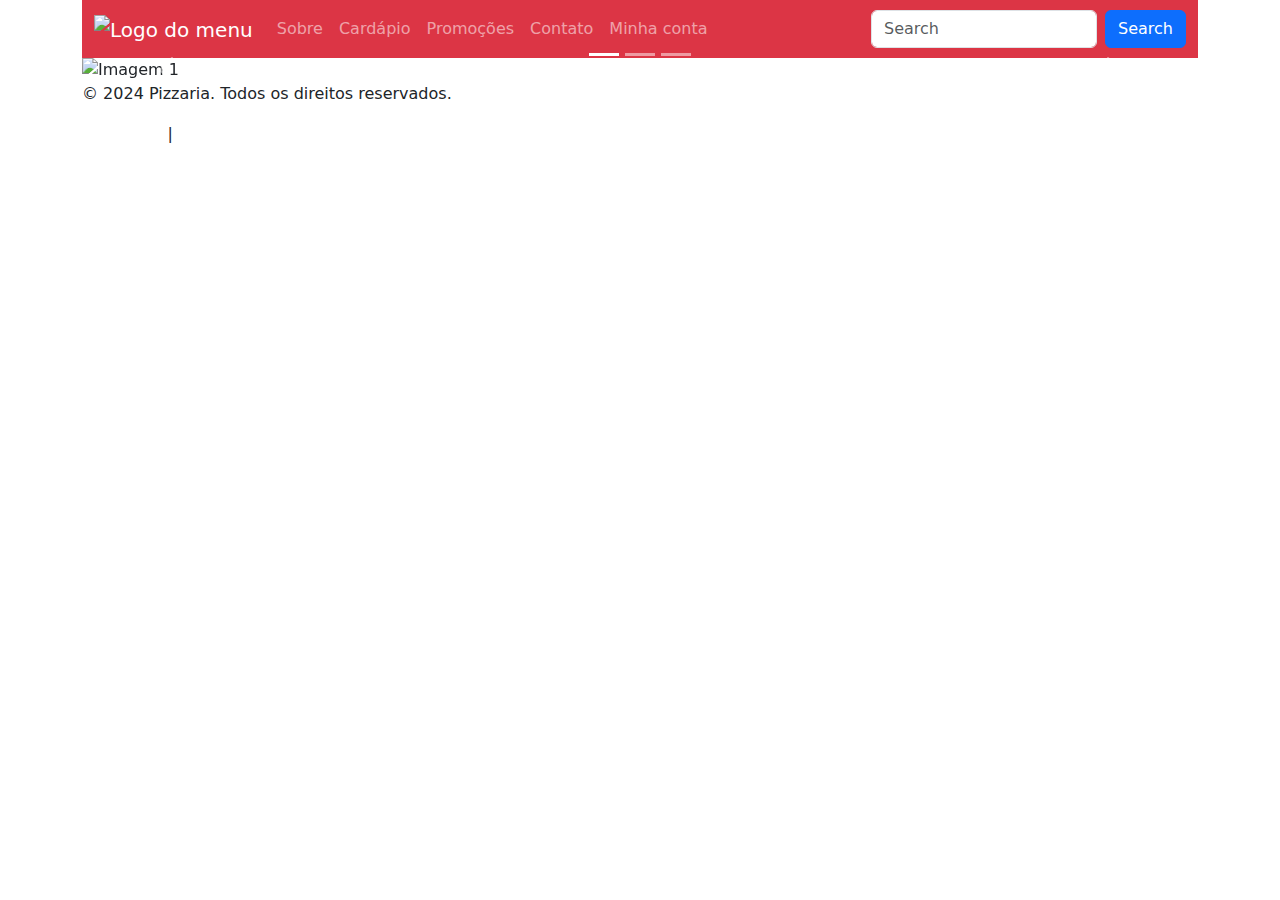
==== index.html @ 0d8d8cb7 "Add files via upload" ====
<!DOCTYPE html>
<html lang="pt-br">
<head>
    <meta charset="UTF-8">
    <meta name="viewport" content="width=device-width, initial-scale=1.0">
    <title>Pizzaria</title>
    <link rel="stylesheet" href="css/estilo.css">

     <!--CDN BOOTSTRAP-->
        <!--CSS -->
        <link href="https://cdn.jsdelivr.net/npm/bootstrap@5.3.3/dist/css/bootstrap.min.css" rel="stylesheet">
        <!--JavaScript -->
        <script src="https://cdn.jsdelivr.net/npm/bootstrap@5.3.3/dist/js/bootstrap.bundle.min.js"></script>
</head>
<body>
    <div class="container">
        <nav class="navbar navbar-expand-sm navbar-dark bg-danger">
          <div class="container-fluid">
            <a class="navbar-brand" href="javascript:void(0)"><img src="imagem/lll-removebg-preview.png" alt="Logo do menu" id="icone_menu"></a>
          <button class="navbar-toggler" type="button" data-bs-toggle="collapse" data-bs-target="#mynavbar">
            <span class="navbar-toggler-icon"></span>
         </button>
          <div class="collapse navbar-collapse" id="mynavbar">
            <ul class="navbar-nav me-auto">
               <li class="nav-item">
                 <a class="nav-link" href="sobre.html">Sobre</a>
               </li>
               <li class="nav-item">
                 <a class="nav-link" href="menu.html">Cardápio</a>
               </li>
               <li class="nav-item">
                 <a class="nav-link" href="promocoes.html">Promoções</a>
               </li>
              <li class="nav-item">
                <a class="nav-link" href="contato.html">Contato</a>
              </li>
              <li class="nav-item">
                <a class="nav-link" href="minha_conta.html">Minha conta</a>
              </li>

            </ul>
            <form class="d-flex">
             <input class="form-control me-2" type="text" placeholder="Search">
               <button class="btn btn-primary" type="button">Search</button>
             </form>
          </div>
       </div>
    
     </nav>

     <div id="demo" class="carousel slide" data-bs-ride="carousel">

        <div class="carousel-indicators">
          <button type="button" data-bs-target="#demo" data-bs-slide-to="0" class="active"></button>
          <button type="button" data-bs-target="#demo" data-bs-slide-to="1"></button>
          <button type="button" data-bs-target="#demo" data-bs-slide-to="2"></button>
        </div>
      
        <div class="carousel-inner">
          <div class="carousel-item active">
            <img src="imagem/A1.jpg" alt="Imagem 1" class="d-block w-100 ">
          </div>
          <div class="carousel-item">
            <img src="imagem/A2.jpg" alt="Imagem 2" class="d-block w-100">
          </div>
          <div class="carousel-item">
            <img src="imagem/A3.jpg"   alt="Imagem 3" class="d-block w-100">
          </div>
        </div>
      
        <button class="carousel-control-prev" type="button" data-bs-target="#demo" data-bs-slide="prev">
          <span class="carousel-control-prev-icon"></span>
        </button>
        <button class="carousel-control-next" type="button" data-bs-target="#demo" data-bs-slide="next">
          <span class="carousel-control-next-icon"></span>
        </button>
      </div>

    <footer>
        <p>&copy; 2024 Pizzaria. Todos os direitos reservados.</p>
        <p>
            <a href="https://www.Whatsapp.com" target="_blank" class="text-white">Whatsapp</a> |
            <a href="https://www.instagram.com" target="_blank" class="text-white">Instagram</a>
        </p>
    </footer>
    <script src="JS/java.js"></script>
</body>
</html>
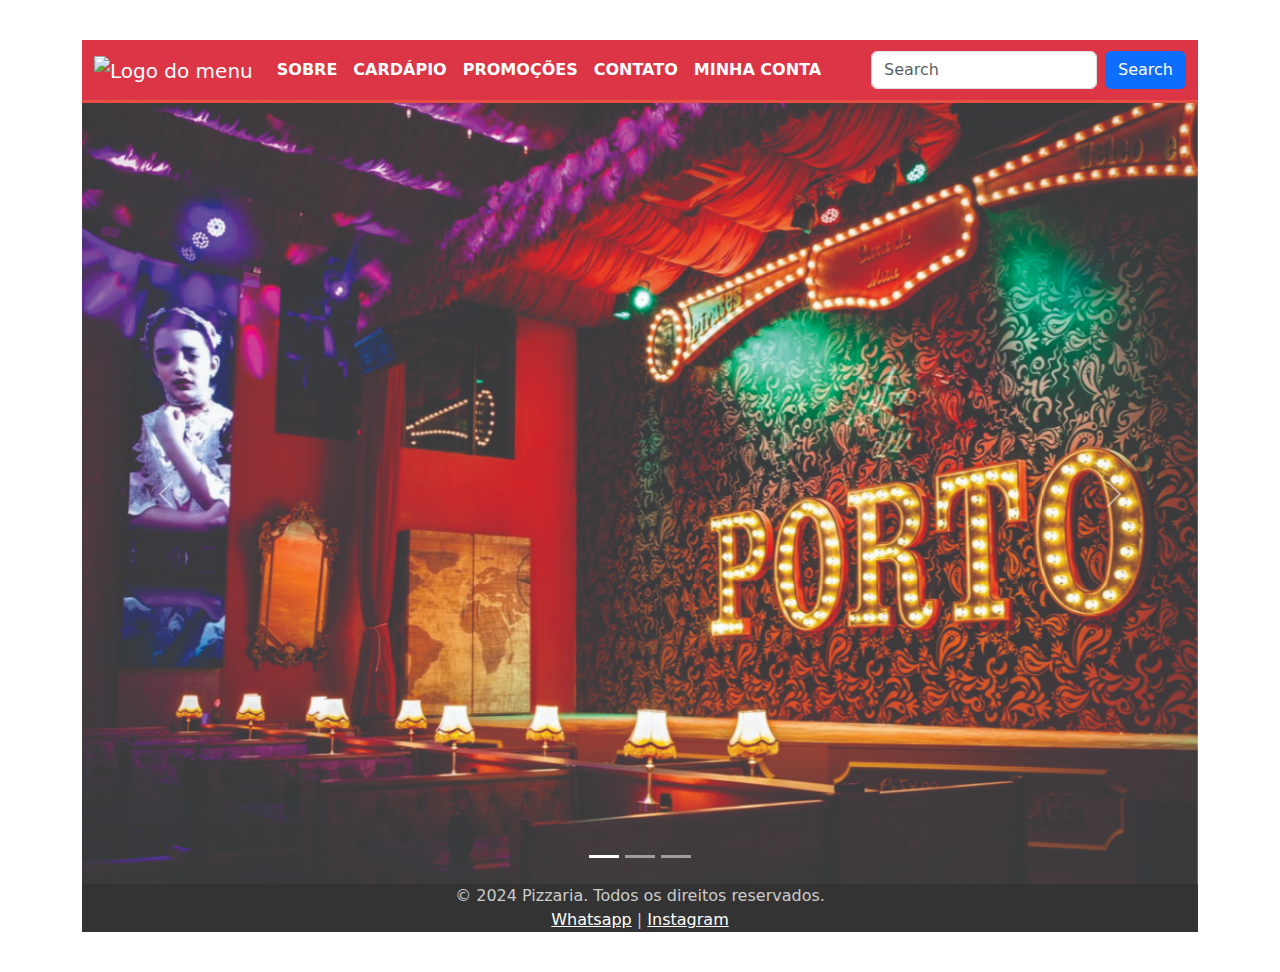
==== commit efbf7f45: "index.html" ====
--- a/index.html
+++ b/index.html
@@ -4,7 +4,7 @@
     <meta charset="UTF-8">
     <meta name="viewport" content="width=device-width, initial-scale=1.0">
     <title>Pizzaria</title>
-    <link rel="stylesheet" href="css/estilo.css">
+    <link rel="stylesheet" href="estilo.css">
 
      <!--CDN BOOTSTRAP-->
         <!--CSS -->
@@ -58,13 +58,13 @@
       
         <div class="carousel-inner">
           <div class="carousel-item active">
-            <img src="imagem/A1.jpg" alt="Imagem 1" class="d-block w-100 ">
+            <img src="A1.jpg" alt="Imagem 1" class="d-block w-100 ">
           </div>
           <div class="carousel-item">
-            <img src="imagem/A2.jpg" alt="Imagem 2" class="d-block w-100">
+            <img src="A2.jpg" alt="Imagem 2" class="d-block w-100">
           </div>
           <div class="carousel-item">
-            <img src="imagem/A3.jpg"   alt="Imagem 3" class="d-block w-100">
+            <img src="A3.jpg"   alt="Imagem 3" class="d-block w-100">
           </div>
         </div>
       
--- a/estilo.css
+++ b/estilo.css
@@ -0,0 +1,569 @@
+
+* {
+    margin: 0;
+    padding: 0;
+    box-sizing: border-box;
+}
+
+body {
+    font-family: 'Segoe UI', Tahoma, Geneva, Verdana, sans-serif;
+    background-color: #f4f7fb;
+    color: #333;
+}
+
+.navbar {
+    background-color: #ff6f61;
+    border-bottom: 3px solid #e94e45;
+}
+
+.navbar-brand img {
+    width: 150px;
+    height: auto;
+}
+
+.navbar-nav .nav-link {
+    color: #fff !important;
+    font-weight: bold;
+    text-transform: uppercase;
+    padding: 10px 15px;
+    transition: all 0.3s ease;
+}
+
+.navbar-nav .nav-link:hover {
+    color: #e94e45 !important;
+    background-color: #fff;
+    border-radius: 5px;
+}
+
+h1, h2, h3 {
+    color: #333;
+    font-weight: bold;
+    text-align: center;
+    margin-bottom: 20px;
+}
+
+.btn-primary {
+    background-color: #ff6f61;
+    border: none;
+    color: #fff;
+    font-size: 1.1rem;
+    padding: 10px 30px;
+    border-radius: 50px;
+    transition: background-color 0.3s ease, transform 0.3s ease;
+}
+
+.btn-primary:hover {
+    background-color: #e94e45;
+    transform: translateY(-5px);
+}
+
+.btn-danger {
+    background-color: #dc3545;
+    border: none;
+    color: #fff;
+    font-size: 1.1rem;
+    padding: 10px 30px;
+    border-radius: 50px;
+    transition: background-color 0.3s ease, transform 0.3s ease;
+}
+
+.btn-danger:hover {
+    background-color: #c82333;
+    transform: translateY(-5px);
+}
+
+.btn-secondary {
+    background-color: #6c757d;
+    border: none;
+    color: #fff;
+    font-size: 1.1rem;
+    padding: 10px 30px;
+    border-radius: 50px;
+    transition: background-color 0.3s ease, transform 0.3s ease;
+}
+
+.btn-secondary:hover {
+    background-color: #5a6268;
+    transform: translateY(-5px);
+}
+
+.container {
+    max-width: 1200px;
+    margin: 0 auto;
+    padding: 40px 20px;
+}
+
+.list-group-item {
+    border: none;
+    padding: 15px;
+    font-size: 1rem;
+    color: #666;
+    transition: background-color 0.3s ease;
+}
+
+.list-group-item:hover {
+    background-color: #f1f1f1;
+}
+footer {
+    margin-top: auto; /* Faz o footer ficar na parte inferior */
+    text-align: center; /* Centraliza o texto */
+}
+
+footer p {
+    margin: 0;
+    font-size: 1rem;
+    background-color: #333;
+    color: #ccc;
+}
+
+.confirmation {
+    background-color: #f9f9f9;
+    padding: 40px 0;
+    text-align: center;
+}
+
+.confirmation h2 {
+    font-size: 2rem;
+    color: #333;
+    margin-bottom: 30px;
+}
+
+#purchase-details {
+    background-color: #fff;
+    padding: 30px;
+    border-radius: 10px;
+    box-shadow: 0 4px 15px rgba(0, 0, 0, 0.1);
+    margin-bottom: 30px;
+}
+
+#purchase-items {
+    list-style-type: none;
+    padding-left: 0;
+}
+
+#purchase-items li {
+    font-size: 1.1rem;
+    margin-bottom: 10px;
+}
+
+#purchase-total {
+    font-size: 1.25rem;
+    font-weight: bold;
+    color: #333;
+    margin-top: 20px;
+}
+
+#print-button, #back-button {
+    background-color: #28a745;
+    color: #fff;
+    padding: 15px 30px;
+    border: none;
+    border-radius: 50px;
+    font-size: 1.1rem;
+    transition: background-color 0.3s ease, transform 0.3s ease;
+    cursor: pointer;
+}
+
+#print-button:hover, #back-button:hover {
+    background-color: #218838;
+    transform: translateY(-5px);
+}
+
+
+.promo-container {
+    display: grid;
+    grid-template-columns: repeat(auto-fill, minmax(300px, 1fr));
+    gap: 30px;
+    margin-top: 40px;
+}
+
+.promo-item {
+    background-color: #fff;
+    padding: 20px;
+    border-radius: 10px;
+    box-shadow: 0 4px 15px rgba(0, 0, 0, 0.1);
+    transition: transform 0.3s ease, box-shadow 0.3s ease;
+    text-align: center;
+}
+
+.promo-item:hover {
+    transform: translateY(-5px);
+    box-shadow: 0 8px 25px rgba(0, 0, 0, 0.15);
+}
+
+.promo-item h3 {
+    color: #ff6f61;
+    font-size: 1.5rem;
+    margin-bottom: 15px;
+}
+
+.promo-item p {
+    color: #666;
+    margin-bottom: 20px;
+}
+
+.promo-item .btn {
+    background-color: #ff6f61;
+    color: #fff;
+    font-size: 1rem;
+    border-radius: 50px;
+    padding: 10px 25px;
+    transition: background-color 0.3s ease, transform 0.3s ease;
+}
+
+.promo-item .btn:hover {
+    background-color: #e94e45;
+    transform: translateY(-5px);
+}
+
+
+#foto_fundador
+{
+    width: 50%;
+    height: 50%;
+    margin-top: 3%;
+    border: 10px double #f2dada;
+}
+
+.col p
+{
+    text-align: justify;
+    font-size: 1.2rem;
+    margin-top: 3%;
+}
+
+* {
+    margin: 0;
+    padding: 0;
+    box-sizing: border-box;
+}
+
+body {
+    font-family: 'Segoe UI', Tahoma, Geneva, Verdana, sans-serif;
+    background-color: #f4f7fb;
+    color: #333;
+    line-height: 1.6;
+}
+
+.navbar {
+    background-color: #ff6f61;
+    border-bottom: 3px solid #e94e45;
+}
+
+.navbar-brand img {
+    width: 150px;
+    height: auto;
+}
+
+.navbar-nav .nav-link {
+    color: #fff !important;
+    font-weight: bold;
+    text-transform: uppercase;
+    padding: 10px 15px;
+    transition: all 0.3s ease;
+}
+
+.navbar-nav .nav-link:hover {
+    color: #e94e45 !important;
+    background-color: #fff;
+    border-radius: 5px;
+}
+
+#contato {
+    background-color: #fff;
+    padding: 40px 0;
+    border-radius: 10px;
+    box-shadow: 0 4px 15px rgba(0, 0, 0, 0.1);
+    margin: 20px 0;
+}
+
+#contato h2 {
+    font-size: 2rem;
+    color: #ff6f61;
+    text-align: center;
+    margin-bottom: 30px;
+}
+
+#contato form {
+    max-width: 800px;
+    margin: 0 auto;
+    background-color: #f8f9fa;
+    padding: 30px;
+    border-radius: 10px;
+    box-shadow: 0 4px 15px rgba(0, 0, 0, 0.1);
+}
+
+#contato label {
+    font-size: 1.1rem;
+    color: #333;
+    margin-bottom: 10px;
+    display: block;
+}
+
+#contato input, #contato textarea {
+    width: 100%;
+    padding: 12px;
+    margin-bottom: 20px;
+    border: 1px solid #ccc;
+    border-radius: 5px;
+    font-size: 1rem;
+    transition: border 0.3s ease;
+}
+
+#contato input:focus, #contato textarea:focus {
+    border-color: #ff6f61;
+    outline: none;
+}
+
+#contato button {
+    background-color: #ff6f61;
+    color: #fff;
+    padding: 12px 30px;
+    font-size: 1.1rem;
+    border: none;
+    border-radius: 30px;
+    cursor: pointer;
+    transition: background-color 0.3s ease;
+}
+
+#contato button:hover {
+    background-color: #e94e45;
+}
+
+.card {
+    background-color: #fff;
+    border-radius: 10px;
+    box-shadow: 0 4px 15px rgba(0, 0, 0, 0.1);
+    margin-bottom: 30px;
+}
+
+.card-header {
+    background-color: #ff6f61;
+    color: #fff;
+    font-size: 1.2rem;
+    padding: 15px;
+    border-radius: 10px 10px 0 0;
+}
+
+.card-body {
+    padding: 20px;
+}
+
+.card-body p {
+    font-size: 1rem;
+    color: #555;
+}
+
+.card-body .btn {
+    background-color: #ff6f61;
+    color: #fff;
+    padding: 10px 20px;
+    border-radius: 30px;
+    font-size: 1rem;
+    border: none;
+    transition: background-color 0.3s ease;
+}
+
+.card-body .btn:hover {
+    background-color: #e94e45;
+}
+
+.card-body .btn-secondary {
+    background-color: #6c757d;
+}
+
+.card-body .btn-secondary:hover {
+    background-color: #5a6268;
+}
+
+.card-footer {
+    background-color: #f8f9fa;
+    padding: 10px;
+    border-radius: 0 0 10px 10px;
+    text-align: center;
+}
+
+#menu {
+    background-color: #fff;
+    padding: 40px 0;
+}
+
+#menu h2 {
+    font-size: 2rem;
+    color: #ff6f61;
+    text-align: center;
+    margin-bottom: 30px;
+}
+
+#menu .menu-item {
+    display: flex;
+    justify-content: space-between;
+    align-items: center;
+    background-color: #f8f9fa;
+    padding: 15px;
+    margin-bottom: 15px;
+    border-radius: 10px;
+    box-shadow: 0 4px 10px rgba(0, 0, 0, 0.1);
+}
+
+#menu .menu-item:hover {
+    box-shadow: 0 6px 15px rgba(0, 0, 0, 0.1);
+}
+
+#menu .menu-item img {
+    width: 80px;
+    height: 80px;
+    border-radius: 10px;
+}
+
+#menu .menu-item .item-info {
+    flex: 1;
+    padding-left: 20px;
+}
+
+#menu .menu-item .item-info h4 {
+    font-size: 1.2rem;
+    color: #333;
+    margin-bottom: 5px;
+}
+
+#menu .menu-item .item-info p {
+    font-size: 1rem;
+    color: #777;
+    margin-bottom: 10px;
+}
+
+#menu .menu-item .item-info .price {
+    font-size: 1.3rem;
+    color: #cf0000;
+    font-weight: bold;
+}
+
+#menu .menu-item .btn-add-to-cart {
+    background-color: #cf0000;
+    color: #fff;
+    padding: 10px 20px;
+    border-radius: 30px;
+    font-size: 1rem;
+    border: none;
+    transition: background-color 0.3s ease;
+}
+
+#menu .menu-item .btn-add-to-cart:hover {
+    background-color: #e94e45;
+}
+
+.description {
+    font-size: 1rem; /* Define um tamanho de fonte consistente para a descrição */
+    color: #666; /* Cor do texto da descrição */
+    margin: 10px 0; /* Margem acima e abaixo da descrição */
+    text-align: center; /* Centraliza o texto da descrição */
+}
+
+#cart {
+    background-color: #7a161680;
+    border-radius: 8px;
+    box-shadow: 0 2px 4px rgba(0,0,0,0.1);
+    padding: 1rem;
+    position: fixed;
+    right: 20px;
+    top: 80px;
+    width: 280px;
+    max-height: calc(100vh - 100px);
+    overflow-y: auto;
+}
+
+#cart h3 {
+    font-size: 1.2rem;
+    margin-bottom: 1rem;
+}
+
+#cart-items {
+    list-style-type: none;
+    margin-bottom: 1rem;
+}
+
+#cart-items li {
+    border-bottom: 1px solid #eee;
+    padding: 0.5rem 0;
+}
+
+#cart-total {
+    font-weight: bold;
+    color: #cf0000;
+}
+
+/* Notification */
+#notification {
+    position: fixed;
+    top: 20px;
+    right: 20px;
+    background-color: #4CAF50;
+    color: #fff;
+    padding: 1rem;
+    border-radius: 4px;
+    box-shadow: 0 2px 4px rgba(0,0,0,0.2);
+    opacity: 0;
+    transition: opacity 0.3s ease;
+}
+
+#notification.show {
+    opacity: 1;
+}
+
+button {
+    background-color: #ca1616;
+    color: #fff;
+    border: none;
+    padding: 0.5rem 1rem;
+    border-radius: 4px;
+    cursor: pointer;
+    transition: background-color 0.3s ease;
+}
+
+button:hover {
+   background-color:none;
+}
+
+/* Container do mapa */
+.mapa {
+    width: 100%;
+    max-width: 1200px; /* Limita a largura do mapa em telas grandes */
+    margin: 60px auto; /* Centraliza e dá margem superior para espaçamento */
+    padding: 20px; /* Espaçamento interno para o mapa não ficar grudado */
+    background-color: #f4f4f4; /* Fundo suave para destacar o mapa */
+    border-radius: 15px; /* Bordas arredondadas para suavizar a estética */
+    box-shadow: 0 6px 25px rgba(0, 0, 0, 0.1); /* Sombra com mais profundidade para efeito elegante */
+}
+
+/* Estilo para o iframe do mapa */
+.mapa iframe {
+    width: 100%; /* O mapa ocupa toda a largura disponível */
+    height: 500px; /* Altura fixa para o mapa */
+    border-radius: 10px; /* Bordas arredondadas no iframe */
+    border: none; /* Remove borda padrão do iframe */
+}
+
+/* Título da seção de mapa */
+.mapa-titulo {
+    font-size: 2rem;
+    font-weight: bold;
+    color: #cc6c36; /* Cor que remete a algo mais acolhedor e que lembra o tom da pizza */
+    text-align: center;
+    margin-bottom: 20px;
+    text-transform: uppercase;
+    letter-spacing: 1px; /* Espaçamento entre as letras */
+}
+
+/* Descrição ou texto adicional para o mapa */
+.mapa-descricao {
+    font-size: 1.2rem;
+    color: #333; /* Cor escura para legibilidade */
+    text-align: center;
+    margin-top: 20px;
+    line-height: 1.6;
+    max-width: 800px; /* Limita a largura do texto */
+    margin-left: auto;
+    margin-right: auto;
+}
+
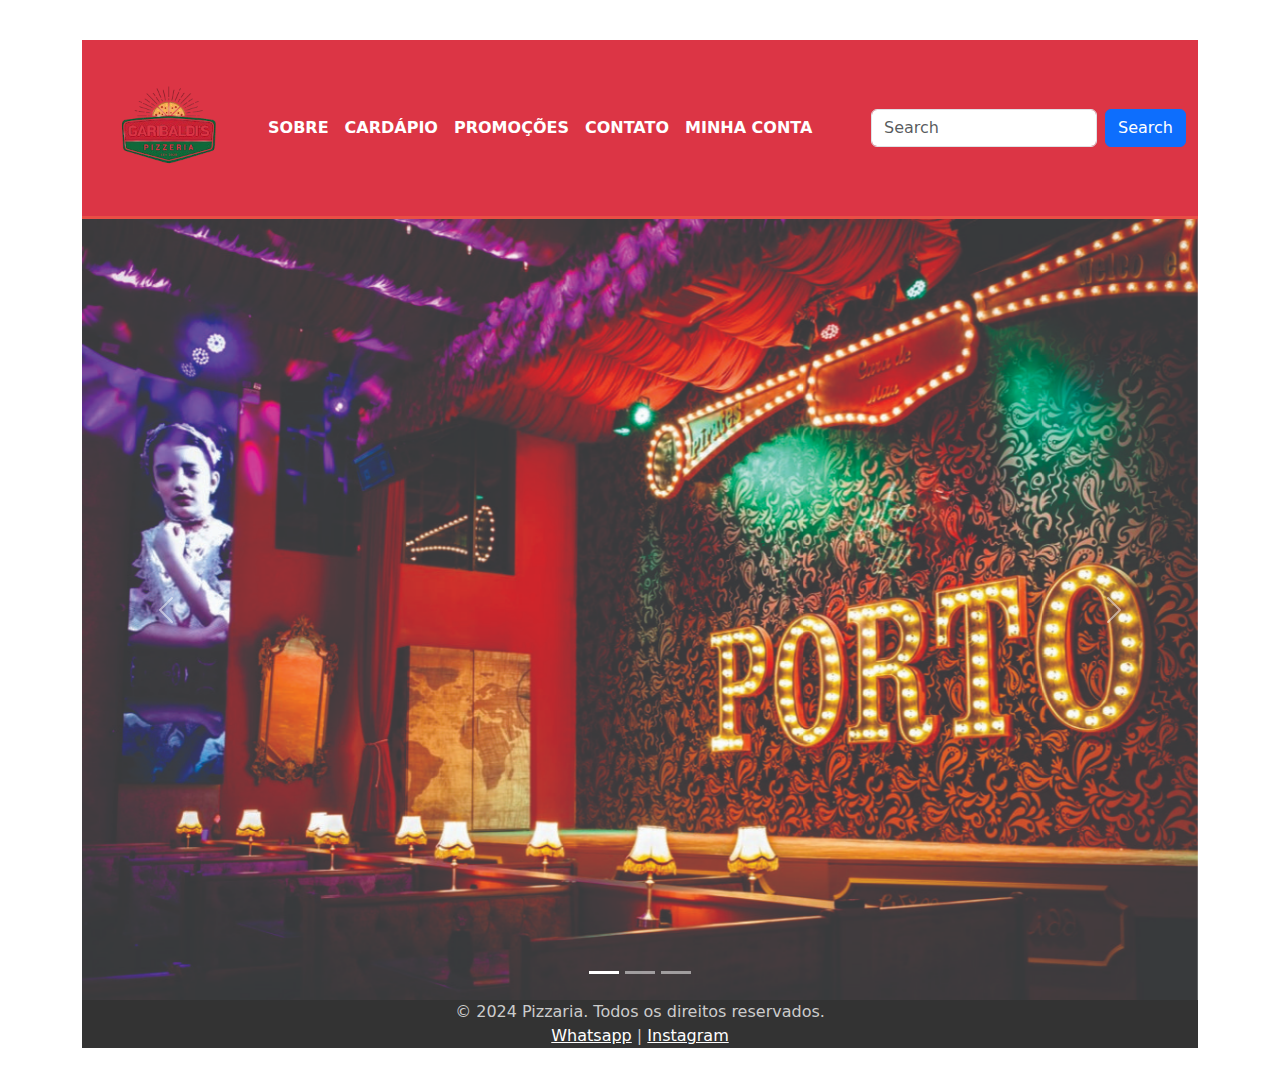
==== commit 517fc344: "index.html" ====
--- a/index.html
+++ b/index.html
@@ -16,7 +16,7 @@
     <div class="container">
         <nav class="navbar navbar-expand-sm navbar-dark bg-danger">
           <div class="container-fluid">
-            <a class="navbar-brand" href="javascript:void(0)"><img src="imagem/lll-removebg-preview.png" alt="Logo do menu" id="icone_menu"></a>
+            <a class="navbar-brand" href="javascript:void(0)"><img src="lll-removebg-preview.png" alt="Logo do menu" id="icone_menu"></a>
           <button class="navbar-toggler" type="button" data-bs-toggle="collapse" data-bs-target="#mynavbar">
             <span class="navbar-toggler-icon"></span>
          </button>
@@ -83,6 +83,6 @@
             <a href="https://www.instagram.com" target="_blank" class="text-white">Instagram</a>
         </p>
     </footer>
-    <script src="JS/java.js"></script>
+    <script src="java.js"></script>
 </body>
 </html>
